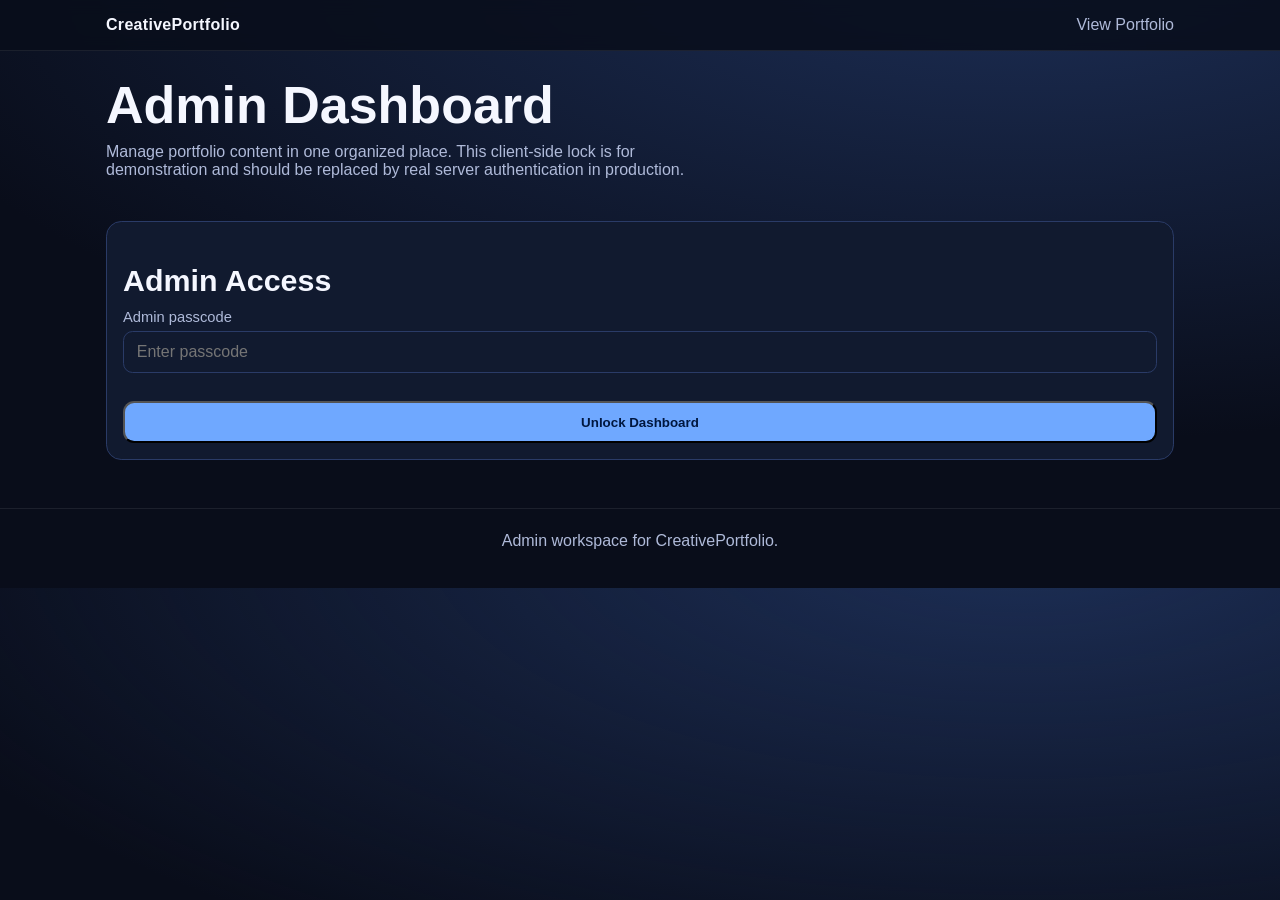
==== admin.html @ a8ae0edf "Add admin dashboard and professional visitor GUI enhancements Agent-Logs-Url: https://github.com/mst" ====
<!DOCTYPE html>
<html lang="en">
  <head>
    <meta charset="UTF-8" />
    <meta name="viewport" content="width=device-width, initial-scale=1.0" />
    <title>Admin Dashboard | Creative Portfolio</title>
    <meta
      name="description"
      content="Admin dashboard to organize and control portfolio projects."
    />
    <link rel="stylesheet" href="./styles.css" />
  </head>
  <body>
    <header class="site-header">
      <nav class="nav">
        <a class="brand" href="./index.html">CreativePortfolio</a>
        <ul class="nav-links">
          <li><a href="./index.html#projects">View Portfolio</a></li>
        </ul>
      </nav>
    </header>

    <main>
      <section class="section">
        <h1 class="admin-title">Admin Dashboard</h1>
        <p class="admin-subtitle">
          Manage portfolio content in one organized place. This client-side lock
          is for demonstration and should be replaced by real server
          authentication in production.
        </p>
      </section>

      <section class="section admin-lock" id="adminLock">
        <h2>Admin Access</h2>
        <form id="loginForm" class="admin-form">
          <label class="control">
            <span>Admin passcode</span>
            <input
              id="adminPasscode"
              type="password"
              autocomplete="off"
              placeholder="Enter passcode"
              required
            />
          </label>
          <button class="button" type="submit">Unlock Dashboard</button>
          <p id="loginError" class="error-text" hidden>Incorrect passcode.</p>
        </form>
      </section>

      <section class="section admin-panel" id="adminPanel" hidden>
        <div class="admin-head">
          <h2>Project Manager</h2>
          <button id="logoutButton" class="button button-secondary" type="button">
            Lock
          </button>
        </div>

        <form id="projectForm" class="admin-form">
          <input id="editIndex" type="hidden" value="-1" />
          <label class="control">
            <span>Title</span>
            <input id="projectTitle" type="text" required />
          </label>
          <label class="control">
            <span>Category</span>
            <input id="projectCategory" type="text" required />
          </label>
          <label class="control">
            <span>Summary</span>
            <textarea id="projectSummary" rows="3" required></textarea>
          </label>
          <label class="control">
            <span>Tools (comma separated)</span>
            <input id="projectTools" type="text" placeholder="React, Node.js" />
          </label>
          <div class="admin-actions">
            <button class="button" type="submit">Save Project</button>
            <button id="cancelEdit" class="button button-secondary" type="button">
              Cancel Edit
            </button>
          </div>
        </form>

        <div id="adminProjectsList" class="admin-projects-list"></div>
      </section>
    </main>

    <footer class="site-footer">
      <p>Admin workspace for CreativePortfolio.</p>
    </footer>

    <script src="./data.js"></script>
    <script src="./admin.js"></script>
  </body>
</html>
---- styles.css ----
:root {
  --bg: #090d1a;
  --surface: #111a2f;
  --surface-2: #17233f;
  --text: #f5f7ff;
  --muted: #afbad9;
  --primary: #6fa8ff;
  --primary-2: #8cc4ff;
  --border: #2a3b67;
  --shadow: 0 14px 35px rgba(0, 0, 0, 0.35);
}

*,
*::before,
*::after {
  box-sizing: border-box;
}

html,
body {
  margin: 0;
  padding: 0;
  font-family: Inter, "Segoe UI", Roboto, -apple-system, BlinkMacSystemFont, sans-serif;
  color: var(--text);
  background: radial-gradient(1200px 500px at 80% -10%, #1d2f57, transparent), var(--bg);
}

img {
  max-width: 100%;
}

a {
  color: inherit;
  text-decoration: none;
}

.site-header {
  position: sticky;
  top: 0;
  z-index: 100;
  background: rgba(9, 13, 26, 0.85);
  backdrop-filter: blur(8px);
  border-bottom: 1px solid rgba(255, 255, 255, 0.08);
}

.nav {
  max-width: 1100px;
  margin: 0 auto;
  padding: 1rem;
  display: flex;
  align-items: center;
  justify-content: space-between;
  gap: 1rem;
}

.brand {
  font-weight: 700;
  letter-spacing: 0.3px;
}

.nav-links {
  list-style: none;
  display: flex;
  gap: 1rem;
  margin: 0;
  padding: 0;
  color: var(--muted);
}

.nav-links a:hover,
.nav-links a:focus-visible {
  color: var(--text);
}

main {
  max-width: 1100px;
  margin: 0 auto;
  padding: 0 1rem 3rem;
}

.hero {
  padding: 4.5rem 0 2.5rem;
}

.eyebrow {
  color: var(--primary-2);
  font-weight: 600;
}

h1 {
  font-size: clamp(2rem, 5vw, 3.25rem);
  line-height: 1.1;
  margin: 0.5rem 0;
}

.hero-text {
  max-width: 60ch;
  color: var(--muted);
}

.button {
  display: inline-block;
  background: var(--primary);
  color: #00173f;
  font-weight: 700;
  padding: 0.7rem 1.1rem;
  border-radius: 0.7rem;
  margin-top: 1rem;
  transition: transform 0.2s ease, opacity 0.2s ease;
}

.button:hover,
.button:focus-visible {
  transform: translateY(-1px);
  opacity: 0.95;
}

.button-secondary {
  background: transparent;
  border: 1px solid var(--primary);
  color: var(--primary-2);
}

.section {
  padding: 1.6rem 0;
}

.section h2 {
  margin-bottom: 0.7rem;
  font-size: clamp(1.3rem, 3vw, 1.9rem);
}

.section p {
  color: var(--muted);
  max-width: 70ch;
}

.chip-grid {
  display: grid;
  grid-template-columns: repeat(auto-fit, minmax(160px, 1fr));
  gap: 0.65rem;
}

.chip {
  border: 1px solid var(--border);
  background: var(--surface);
  border-radius: 999px;
  padding: 0.55rem 0.9rem;
  text-align: center;
  color: #d9e5ff;
}

.section-head {
  display: flex;
  flex-direction: column;
  gap: 0.2rem;
}

.controls {
  margin: 1rem 0;
  display: grid;
  grid-template-columns: 220px minmax(220px, 1fr);
  gap: 0.8rem;
}

.control {
  display: flex;
  flex-direction: column;
  gap: 0.35rem;
}

.control span {
  color: var(--muted);
  font-size: 0.92rem;
}

select,
input[type="search"] {
  width: 100%;
  border: 1px solid var(--border);
  border-radius: 0.6rem;
  padding: 0.7rem 0.8rem;
  background: var(--surface);
  color: var(--text);
}

textarea,
input[type="text"],
input[type="password"] {
  width: 100%;
  border: 1px solid var(--border);
  border-radius: 0.6rem;
  padding: 0.7rem 0.8rem;
  background: var(--surface);
  color: var(--text);
  font: inherit;
}

select:focus-visible,
input[type="search"]:focus-visible,
textarea:focus-visible,
input[type="text"]:focus-visible,
input[type="password"]:focus-visible {
  outline: 2px solid var(--primary);
  outline-offset: 1px;
}

.insights-grid {
  margin: 1rem 0 0.8rem;
  display: grid;
  grid-template-columns: repeat(auto-fit, minmax(180px, 1fr));
  gap: 0.75rem;
}

.insight-card {
  background: linear-gradient(180deg, rgba(111, 168, 255, 0.16), rgba(111, 168, 255, 0.05));
  border: 1px solid rgba(140, 196, 255, 0.3);
  border-radius: 0.85rem;
  padding: 0.85rem;
}

.insight-value {
  margin: 0;
  font-size: 1.45rem;
  font-weight: 700;
}

.insight-label {
  margin: 0.25rem 0 0;
  color: var(--muted);
}

.category-chart-wrap {
  border: 1px solid var(--border);
  border-radius: 0.9rem;
  padding: 1rem;
  margin: 0.8rem 0 1rem;
  background: var(--surface);
}

.category-chart-wrap h3 {
  margin-top: 0;
}

.category-chart {
  display: grid;
  gap: 0.55rem;
}

.chart-row {
  display: grid;
  grid-template-columns: minmax(120px, 190px) 1fr auto;
  align-items: center;
  gap: 0.55rem;
}

.chart-label {
  color: var(--muted);
  font-size: 0.92rem;
}

.chart-bar-wrap {
  background: rgba(140, 196, 255, 0.12);
  border-radius: 999px;
  overflow: hidden;
  min-height: 0.65rem;
}

.chart-bar {
  height: 0.65rem;
  background: linear-gradient(90deg, var(--primary), var(--primary-2));
}

.chart-count {
  font-size: 0.84rem;
  color: #d9e5ff;
}

.projects-grid {
  display: grid;
  grid-template-columns: repeat(auto-fit, minmax(250px, 1fr));
  gap: 0.9rem;
}

.project-card {
  background: linear-gradient(180deg, var(--surface), var(--surface-2));
  border: 1px solid var(--border);
  border-radius: 0.9rem;
  padding: 1rem;
  box-shadow: var(--shadow);
}

.project-card h3 {
  margin-top: 0;
  margin-bottom: 0.55rem;
}

.project-meta {
  display: flex;
  flex-wrap: wrap;
  gap: 0.45rem;
  margin: 0.7rem 0 0;
  padding: 0;
  list-style: none;
}

.project-meta li {
  font-size: 0.85rem;
  color: #d5e3ff;
  background: rgba(111, 168, 255, 0.12);
  border: 1px solid rgba(140, 196, 255, 0.2);
  border-radius: 999px;
  padding: 0.28rem 0.6rem;
}

.empty-state {
  color: var(--muted);
}

.contact {
  padding-bottom: 2.4rem;
}

.site-footer {
  border-top: 1px solid rgba(255, 255, 255, 0.08);
  padding: 1.1rem 1rem 2rem;
  text-align: center;
  color: var(--muted);
}

.site-footer p {
  margin: 0.35rem 0;
}

.admin-link {
  color: var(--primary-2);
}

.admin-title {
  margin: 0;
}

.admin-subtitle {
  margin-top: 0.6rem;
}

.admin-lock,
.admin-panel {
  border: 1px solid var(--border);
  border-radius: 0.95rem;
  padding: 1rem;
  background: var(--surface);
}

.admin-head {
  display: flex;
  align-items: center;
  justify-content: space-between;
  gap: 1rem;
  flex-wrap: wrap;
}

.admin-form {
  display: grid;
  gap: 0.75rem;
}

.admin-actions {
  display: flex;
  gap: 0.6rem;
  flex-wrap: wrap;
}

.admin-projects-list {
  margin-top: 1rem;
  display: grid;
  gap: 0.75rem;
}

.admin-project-card {
  border: 1px solid var(--border);
  border-radius: 0.8rem;
  padding: 0.8rem;
  background: var(--surface-2);
}

.admin-project-card h3 {
  margin-top: 0;
}

.admin-meta {
  color: var(--muted);
  font-size: 0.9rem;
}

.admin-card-actions {
  display: flex;
  gap: 0.55rem;
  flex-wrap: wrap;
}

.error-text {
  color: #ff9ea7;
  margin: 0;
}

@media (max-width: 740px) {
  .nav {
    flex-direction: column;
    align-items: flex-start;
  }

  .nav-links {
    flex-wrap: wrap;
  }

  .controls {
    grid-template-columns: 1fr;
  }

  .chart-row {
    grid-template-columns: 1fr;
  }
}
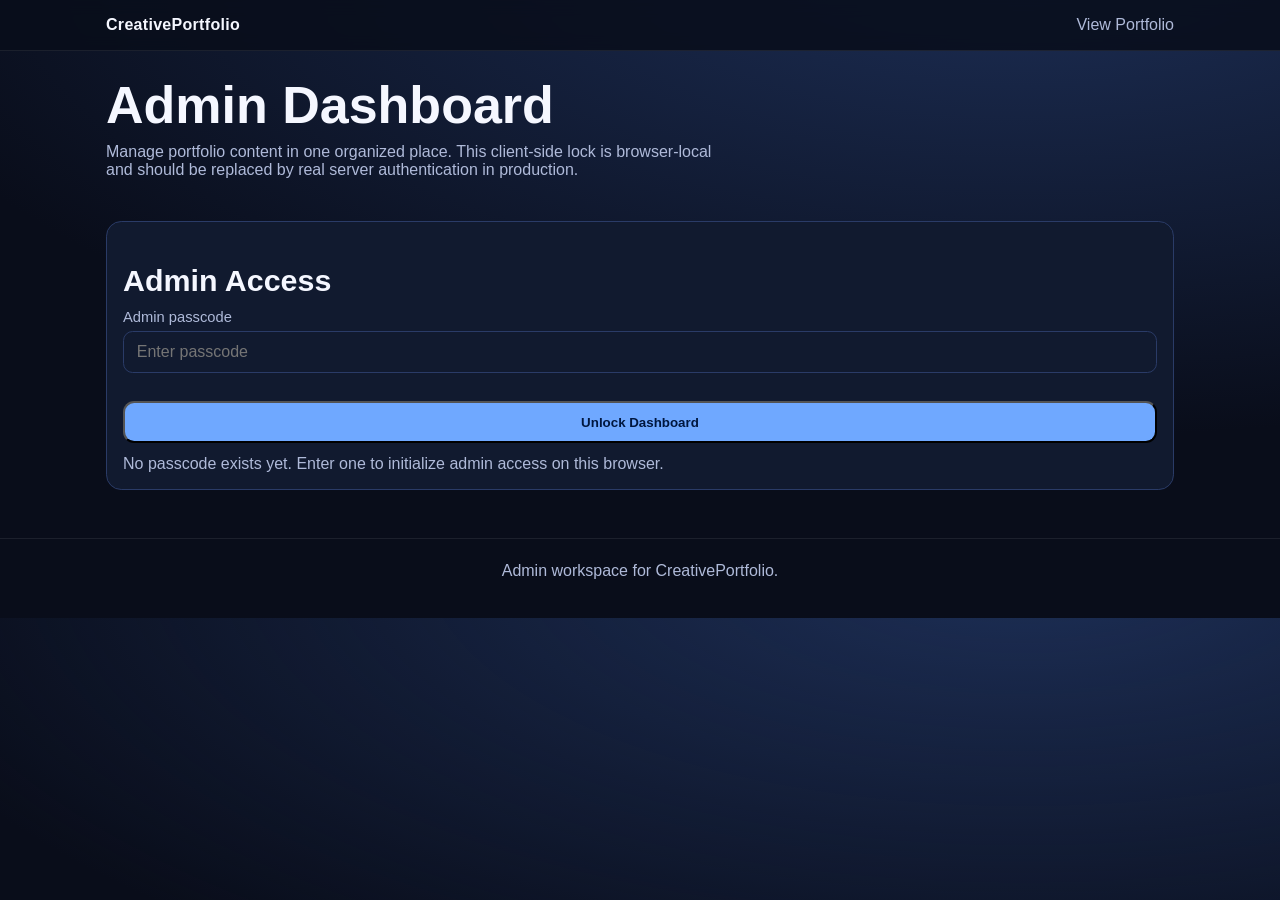
==== commit d81899f6: "Remove hardcoded admin passcode and use local setup flow Agent-Logs-Url: https://github.com/mstf-ai/" ====
--- a/admin.html
+++ b/admin.html
@@ -25,8 +25,8 @@
         <h1 class="admin-title">Admin Dashboard</h1>
         <p class="admin-subtitle">
           Manage portfolio content in one organized place. This client-side lock
-          is for demonstration and should be replaced by real server
-          authentication in production.
+          is browser-local and should be replaced by real server authentication
+          in production.
         </p>
       </section>
 
@@ -44,7 +44,7 @@
             />
           </label>
           <button class="button" type="submit">Unlock Dashboard</button>
-          <p id="loginError" class="error-text" hidden>Incorrect passcode.</p>
+          <p id="loginError" class="error-text" hidden></p>
         </form>
       </section>
 
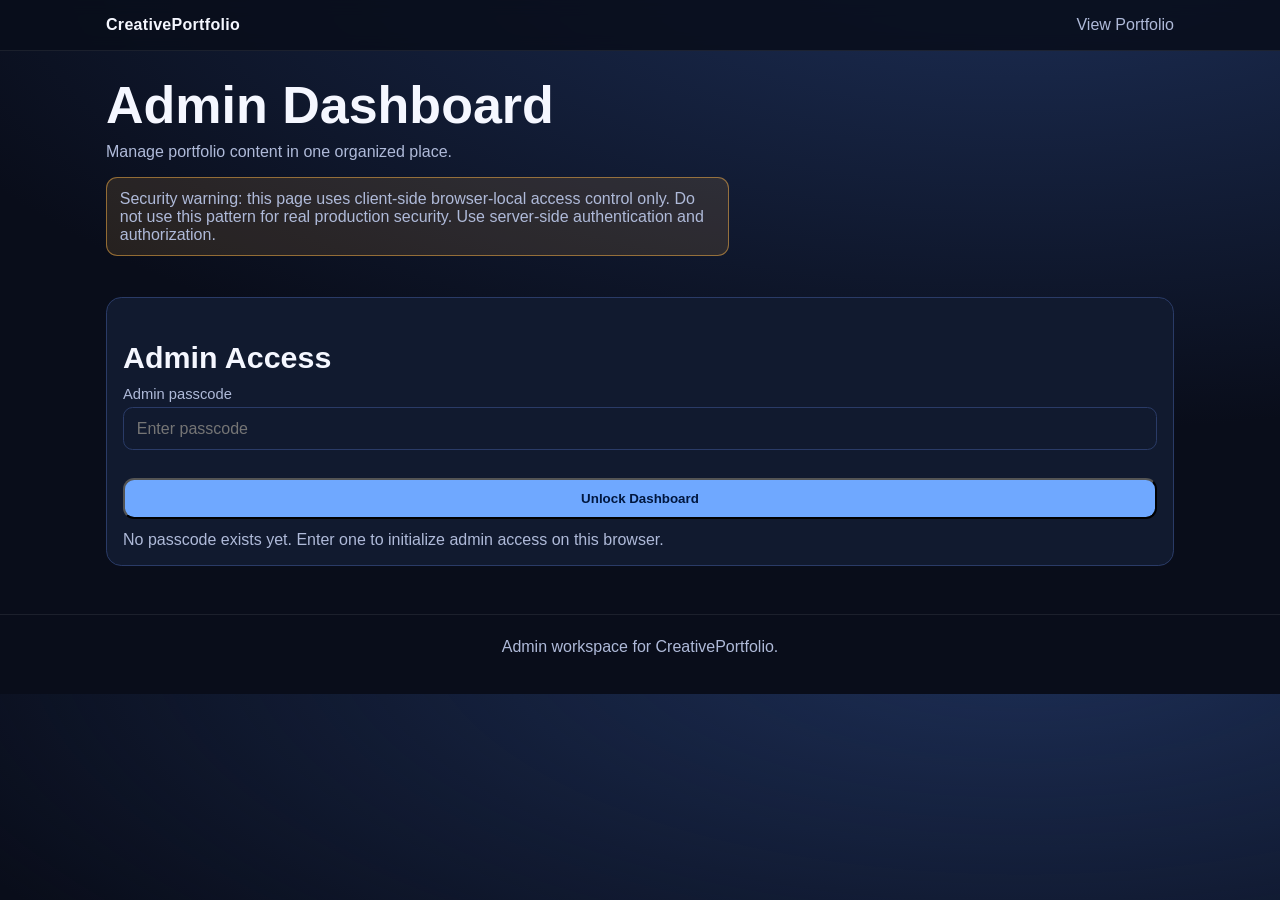
==== commit 1c5f0cd6: "Strengthen admin warning and passcode policy Agent-Logs-Url: https://github.com/mstf-ai/skills-intro" ====
--- a/admin.html
+++ b/admin.html
@@ -23,10 +23,11 @@
     <main>
       <section class="section">
         <h1 class="admin-title">Admin Dashboard</h1>
-        <p class="admin-subtitle">
-          Manage portfolio content in one organized place. This client-side lock
-          is browser-local and should be replaced by real server authentication
-          in production.
+        <p class="admin-subtitle">Manage portfolio content in one organized place.</p>
+        <p class="warning-banner">
+          Security warning: this page uses client-side browser-local access
+          control only. Do not use this pattern for real production security.
+          Use server-side authentication and authorization.
         </p>
       </section>
 
@@ -38,12 +39,12 @@
             <input
               id="adminPasscode"
               type="password"
-              autocomplete="off"
               placeholder="Enter passcode"
               required
             />
           </label>
           <button class="button" type="submit">Unlock Dashboard</button>
+          <p id="loginInfo" class="info-text" hidden></p>
           <p id="loginError" class="error-text" hidden></p>
         </form>
       </section>
--- a/styles.css
+++ b/styles.css
@@ -344,6 +344,15 @@
   margin-top: 0.6rem;
 }
 
+.warning-banner {
+  margin-top: 0.8rem;
+  border: 1px solid rgba(255, 181, 72, 0.5);
+  background: rgba(255, 181, 72, 0.12);
+  color: #ffe7bf;
+  border-radius: 0.7rem;
+  padding: 0.7rem 0.8rem;
+}
+
 .admin-lock,
 .admin-panel {
   border: 1px solid var(--border);
@@ -401,6 +410,11 @@
 
 .error-text {
   color: #ff9ea7;
+  margin: 0;
+}
+
+.info-text {
+  color: var(--muted);
   margin: 0;
 }
 
